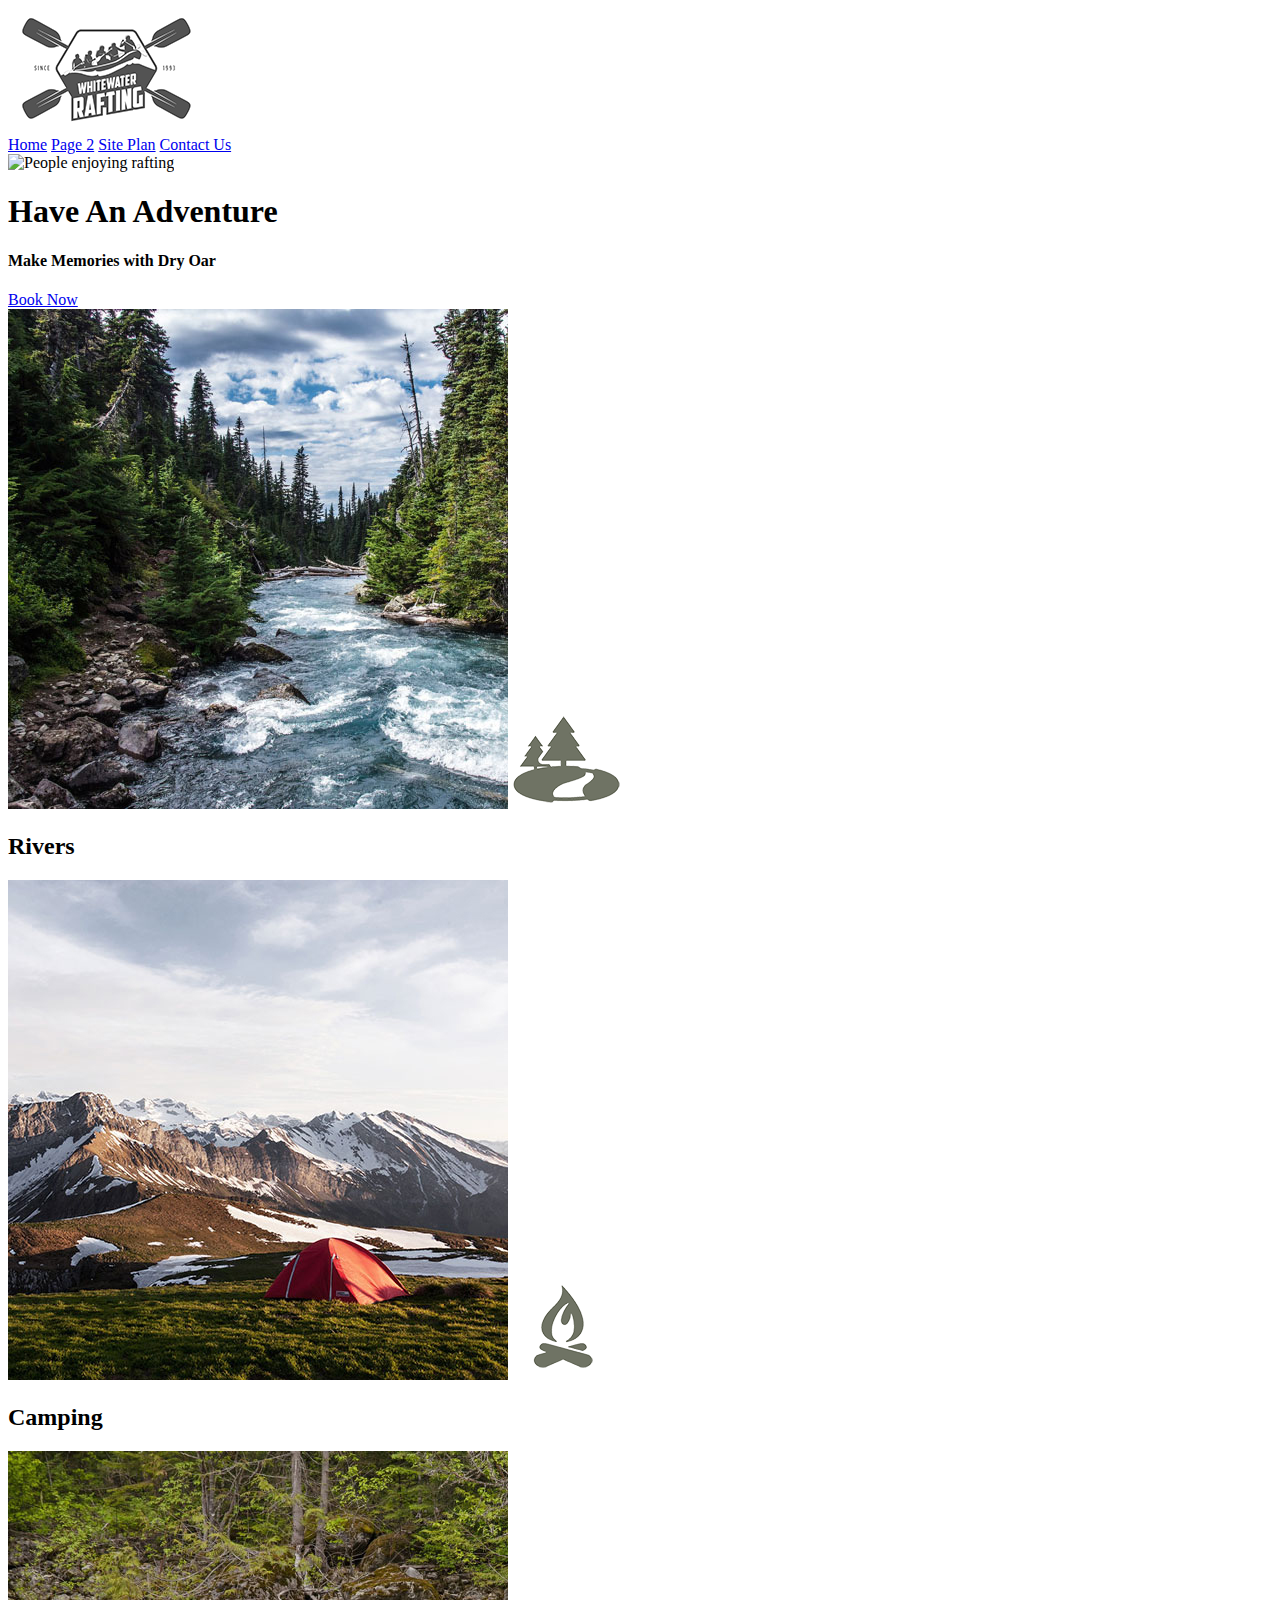
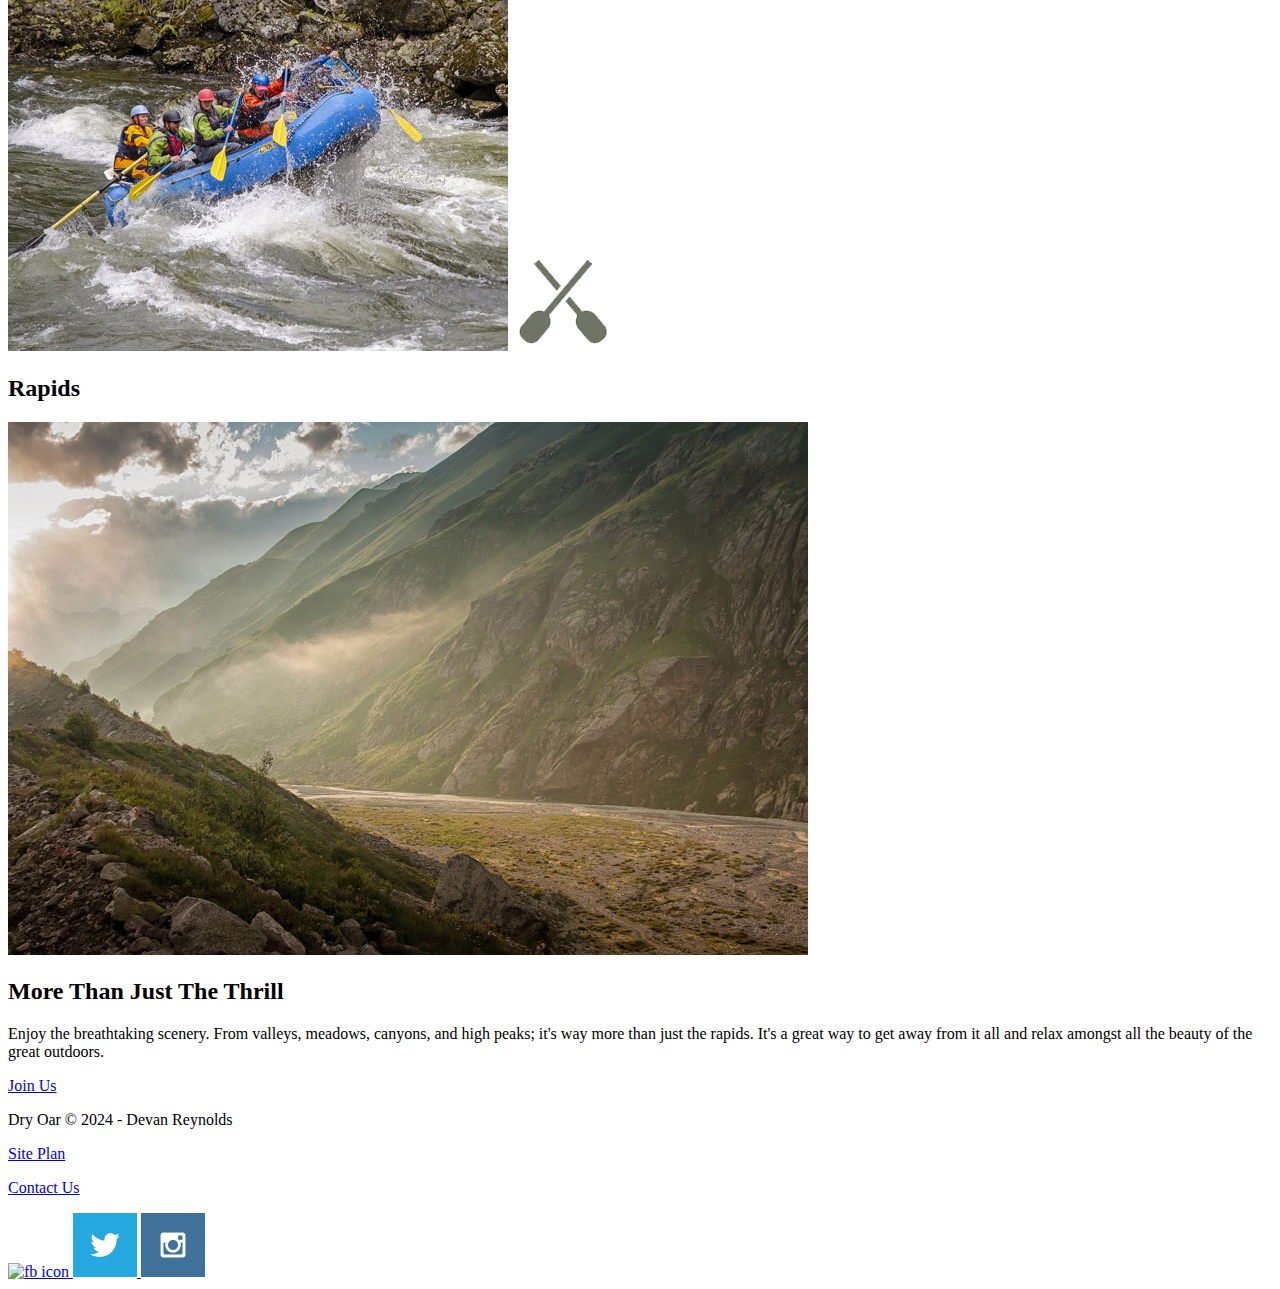
==== wwr/index.html @ 3b50d525 "added another pages" ====
<!DOCTYPE html>
<html lang="en">
<head>
    <meta charset="UTF-8">
    <meta name="viewport" content="width=device-width, initial-scale=1.0">
    <title> Whitewater Rafting Vacations | Dry Oar Boating | Home
          </title>
</head>
<body>
    <header>
        <a id="logo_link" href="index.html">
            <img class="logo" src="images/logo7_200.png" alt="Dry Oar Logo">
        </a>
        <nav>
            <a href="index.html">Home</a>
            <a href="#">Page 2</a>
            <a href="site-plan-rafting.html">Site Plan</a>
            <a href="contactus.html">Contact Us</a>
        </nav>
    </header>
    <div id="hero-box">
        <div id="hero-box">
            <img id="hero-img" src="images/her.png" alt="People enjoying rafting">
        </div>
        <section id="hero-msg">
            <h1 class="home-title">Have An Adventure</h1>
            <h4>Make Memories with Dry Oar </h4>
            <div class='button-box'>
                <a class='book' href="contactus.html">Book Now</a>
            </div>
        </section>
    </div>
    <main class="home-grid">
        <section class="rivers-card">
            <img class="card-img" src="images/rivers.jpg" alt="river in forest">
            <img class="icon" src="images/river_icon.png" alt="river icon">
            <h2>Rivers</h2>
        </section>
        <section class="camping-card">
            <img class="card-img" src="images/camping.jpg" alt="tent in mountains">
            <img class="icon" src="images/fire_icon.png" alt="fire icon">
            <h2>Camping</h2>
        </section>
        <section class="rapids-card">
            <img class="card-img" src="images/rapids.jpg" alt="rafting boat">
            <img class="icon" src="images/oars.png" alt="oars icon">
            <h2>Rapids</h2>
        </section>
        <img class="mountains" src="images/mountains.jpg" alt="Misty mountains">
        <section class="msg">
            <h2>More Than Just The Thrill</h2>
            <p>Enjoy the breathtaking scenery. From valleys, meadows, canyons, and high peaks; it's way more than just the rapids. It's a great way to get away from it all and relax amongst all the beauty of the great outdoors. </p>
            <a class='join' href="rivers.html">Join Us</a>
        </section>

    </main>
    <footer>
        <p>Dry Oar &copy; 2024 - Devan Reynolds</p>
        <p><a href="sie-plan-rafting.html">Site Plan</a></p>
        <p><a href="contactus.html">Contact Us</a></p>
        <div class="social">
            <a href="https://facebook.com">
                <img sroc="images/facebook.png" alt="fb icon">
            </a>
            <a href="https://twitter.com">
                <img src="images/twitter.png" alt="twitter icon">
            </a>
            <a href="https://instagram.com">
                <img src="images/instagram.png" alt="instagram icon">
            </a>
        </div>
    </footer>

</body>
</html>
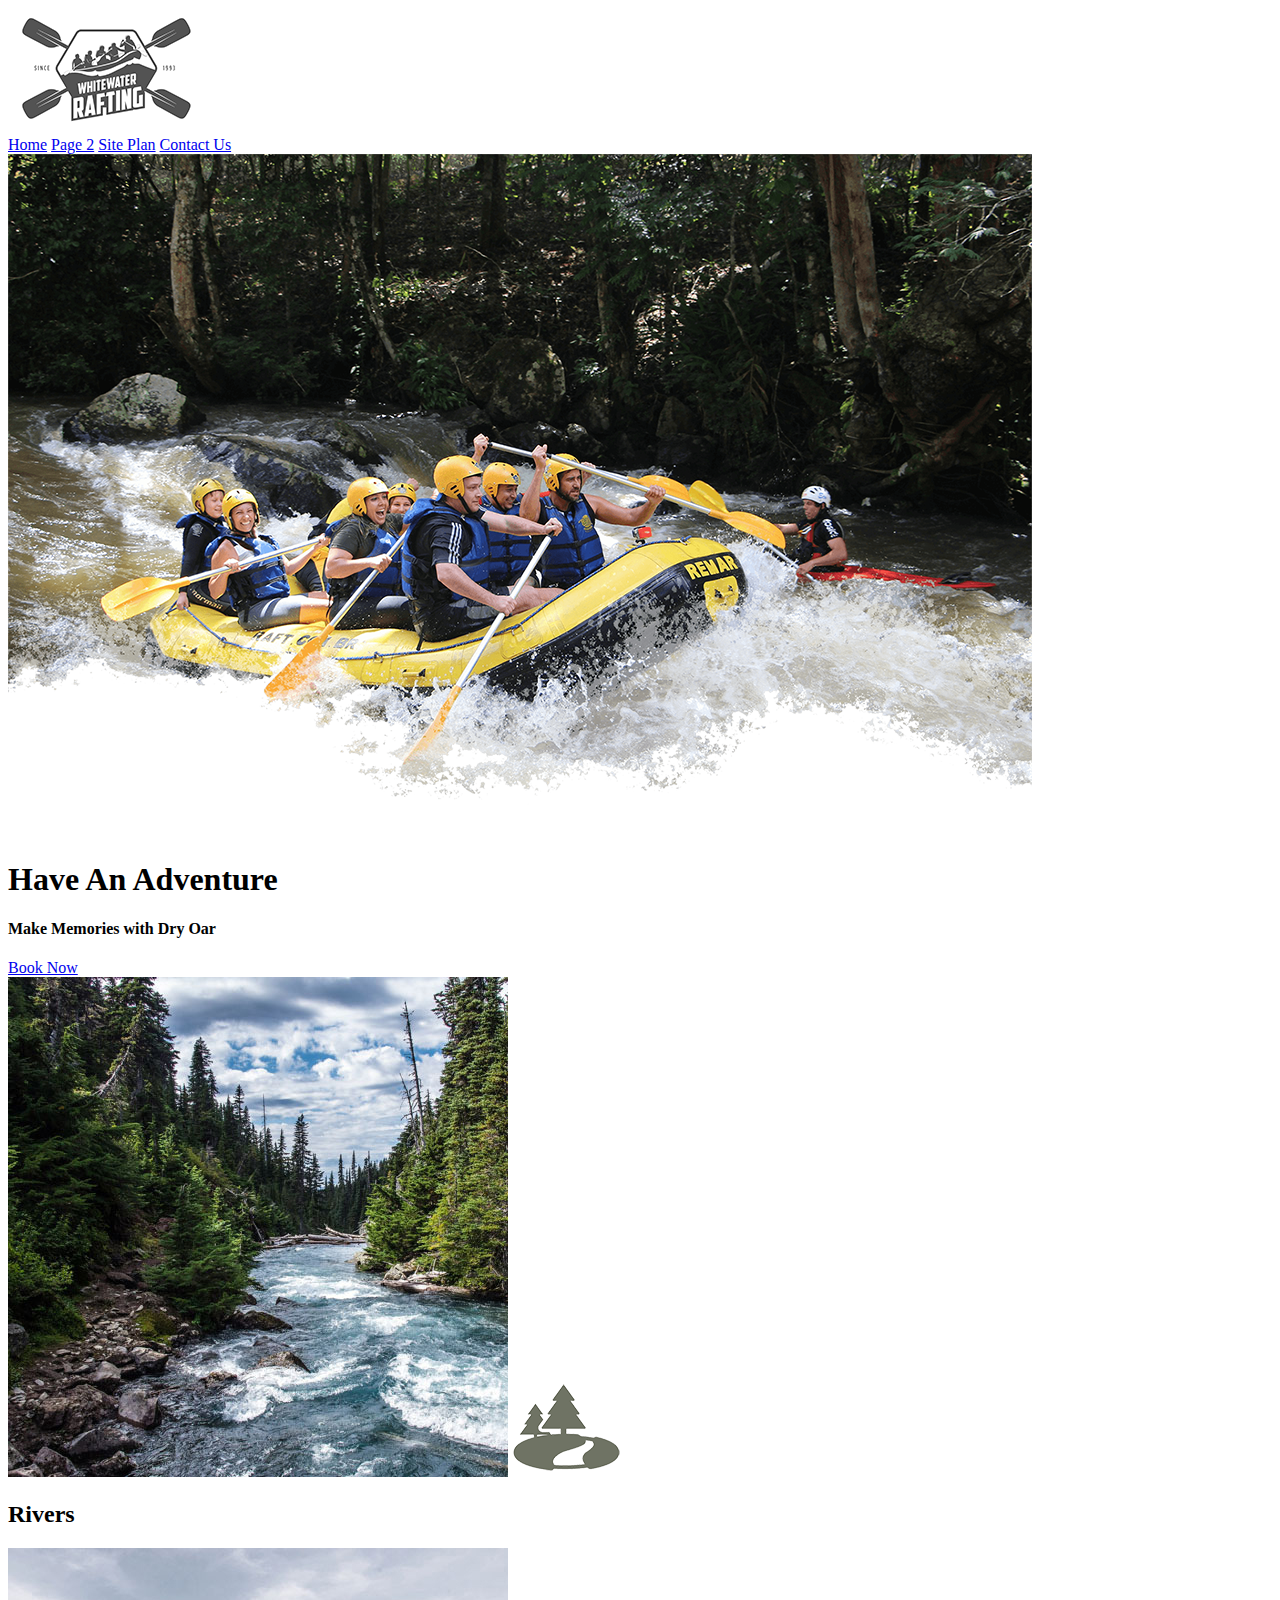
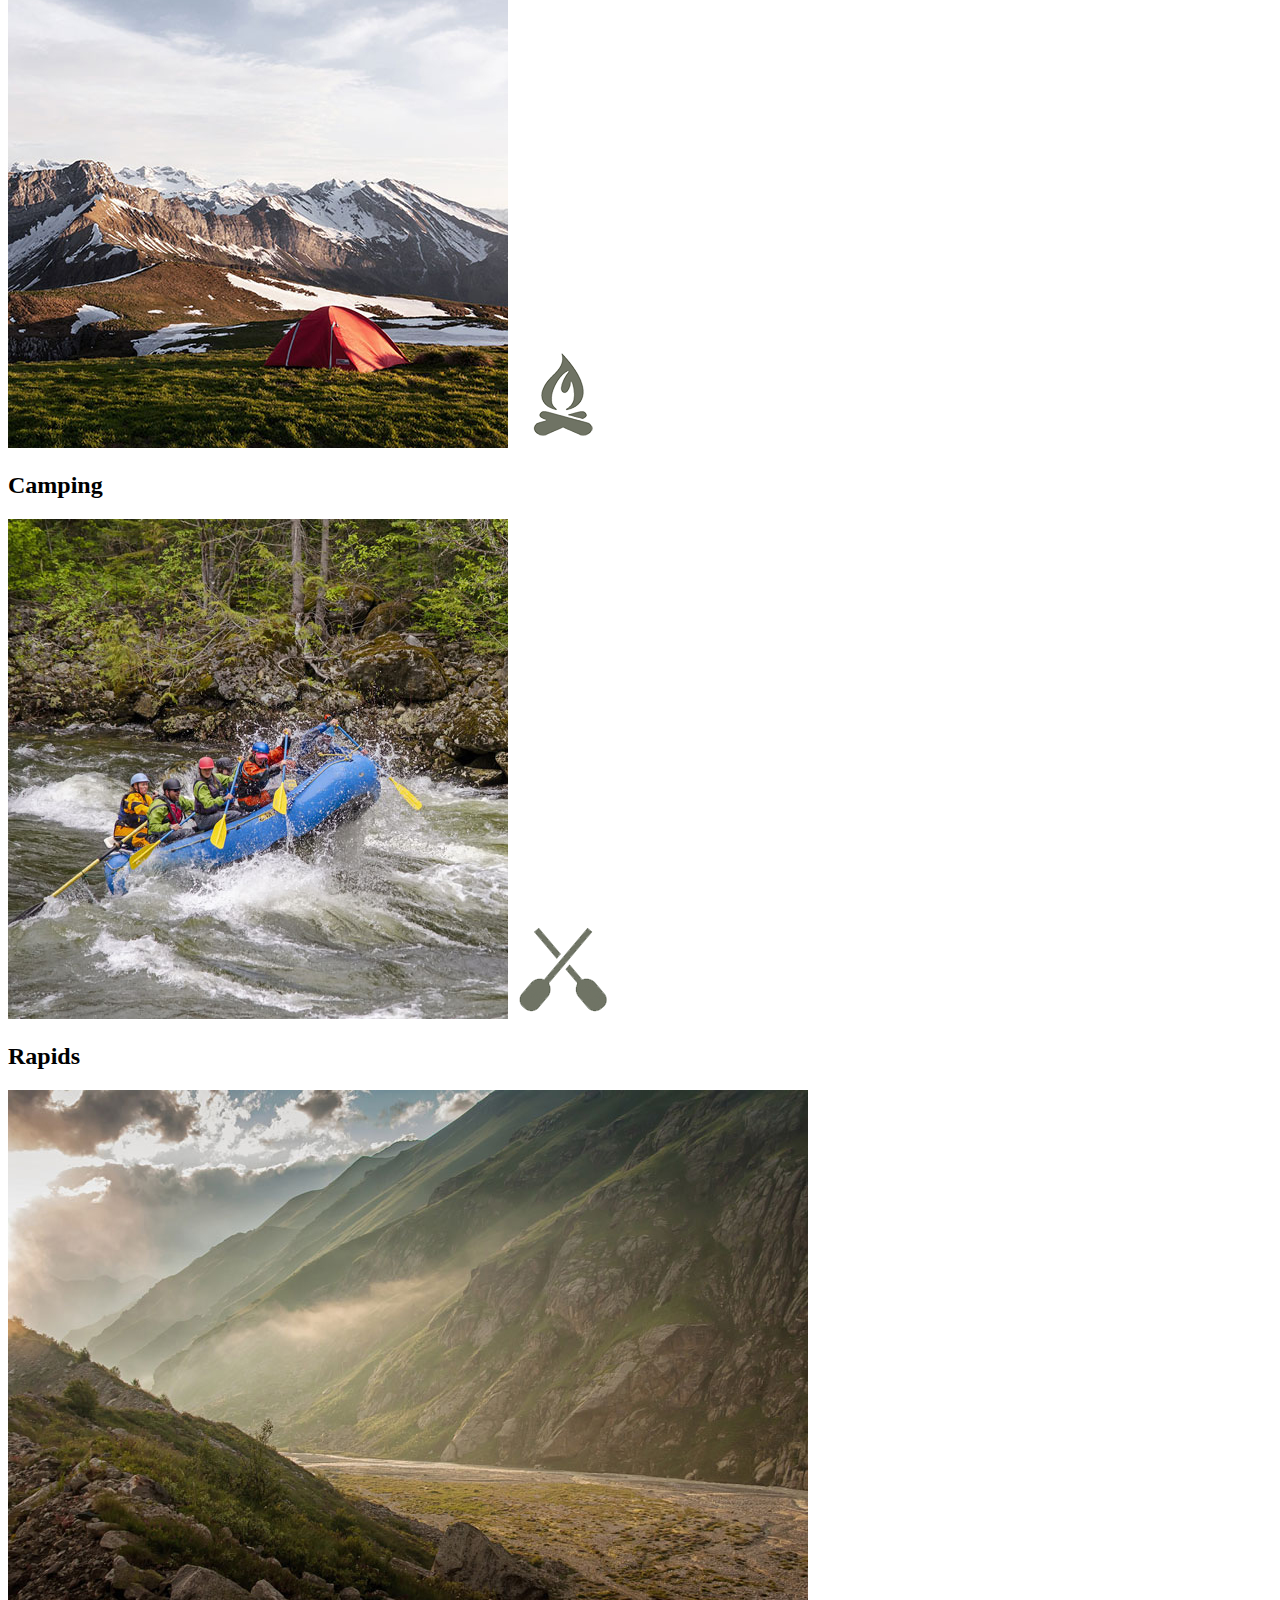
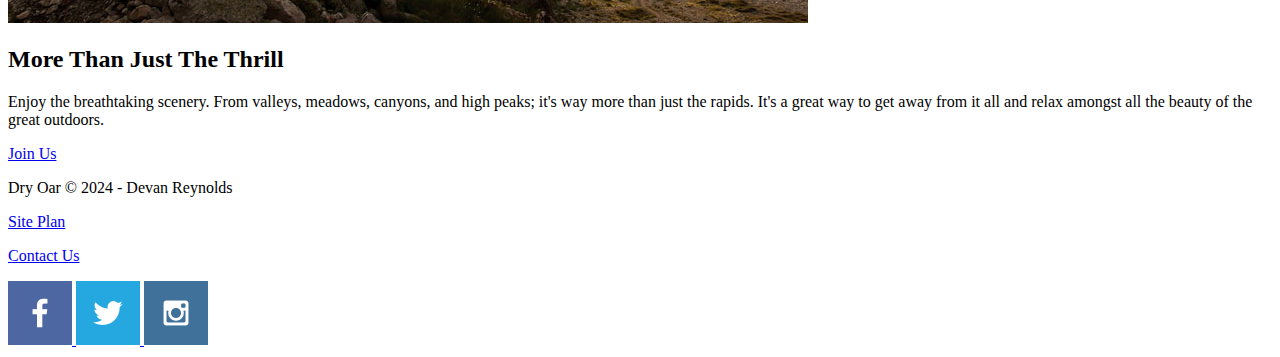
==== commit db7a092d: "fixed bugs" ====
--- a/wwr/index.html
+++ b/wwr/index.html
@@ -19,8 +19,7 @@
         </nav>
     </header>
     <div id="hero-box">
-        <div id="hero-box">
-            <img id="hero-img" src="images/her.png" alt="People enjoying rafting">
+            <img id="hero-img" src="images/hero.png" alt="People enjoying rafting">
         </div>
         <section id="hero-msg">
             <h1 class="home-title">Have An Adventure</h1>
@@ -56,11 +55,11 @@
     </main>
     <footer>
         <p>Dry Oar &copy; 2024 - Devan Reynolds</p>
-        <p><a href="sie-plan-rafting.html">Site Plan</a></p>
+        <p><a href="site-plan-rafting.html">Site Plan</a></p>
         <p><a href="contactus.html">Contact Us</a></p>
         <div class="social">
             <a href="https://facebook.com">
-                <img sroc="images/facebook.png" alt="fb icon">
+                <img src="images/facebook.png" alt="fb icon">
             </a>
             <a href="https://twitter.com">
                 <img src="images/twitter.png" alt="twitter icon">
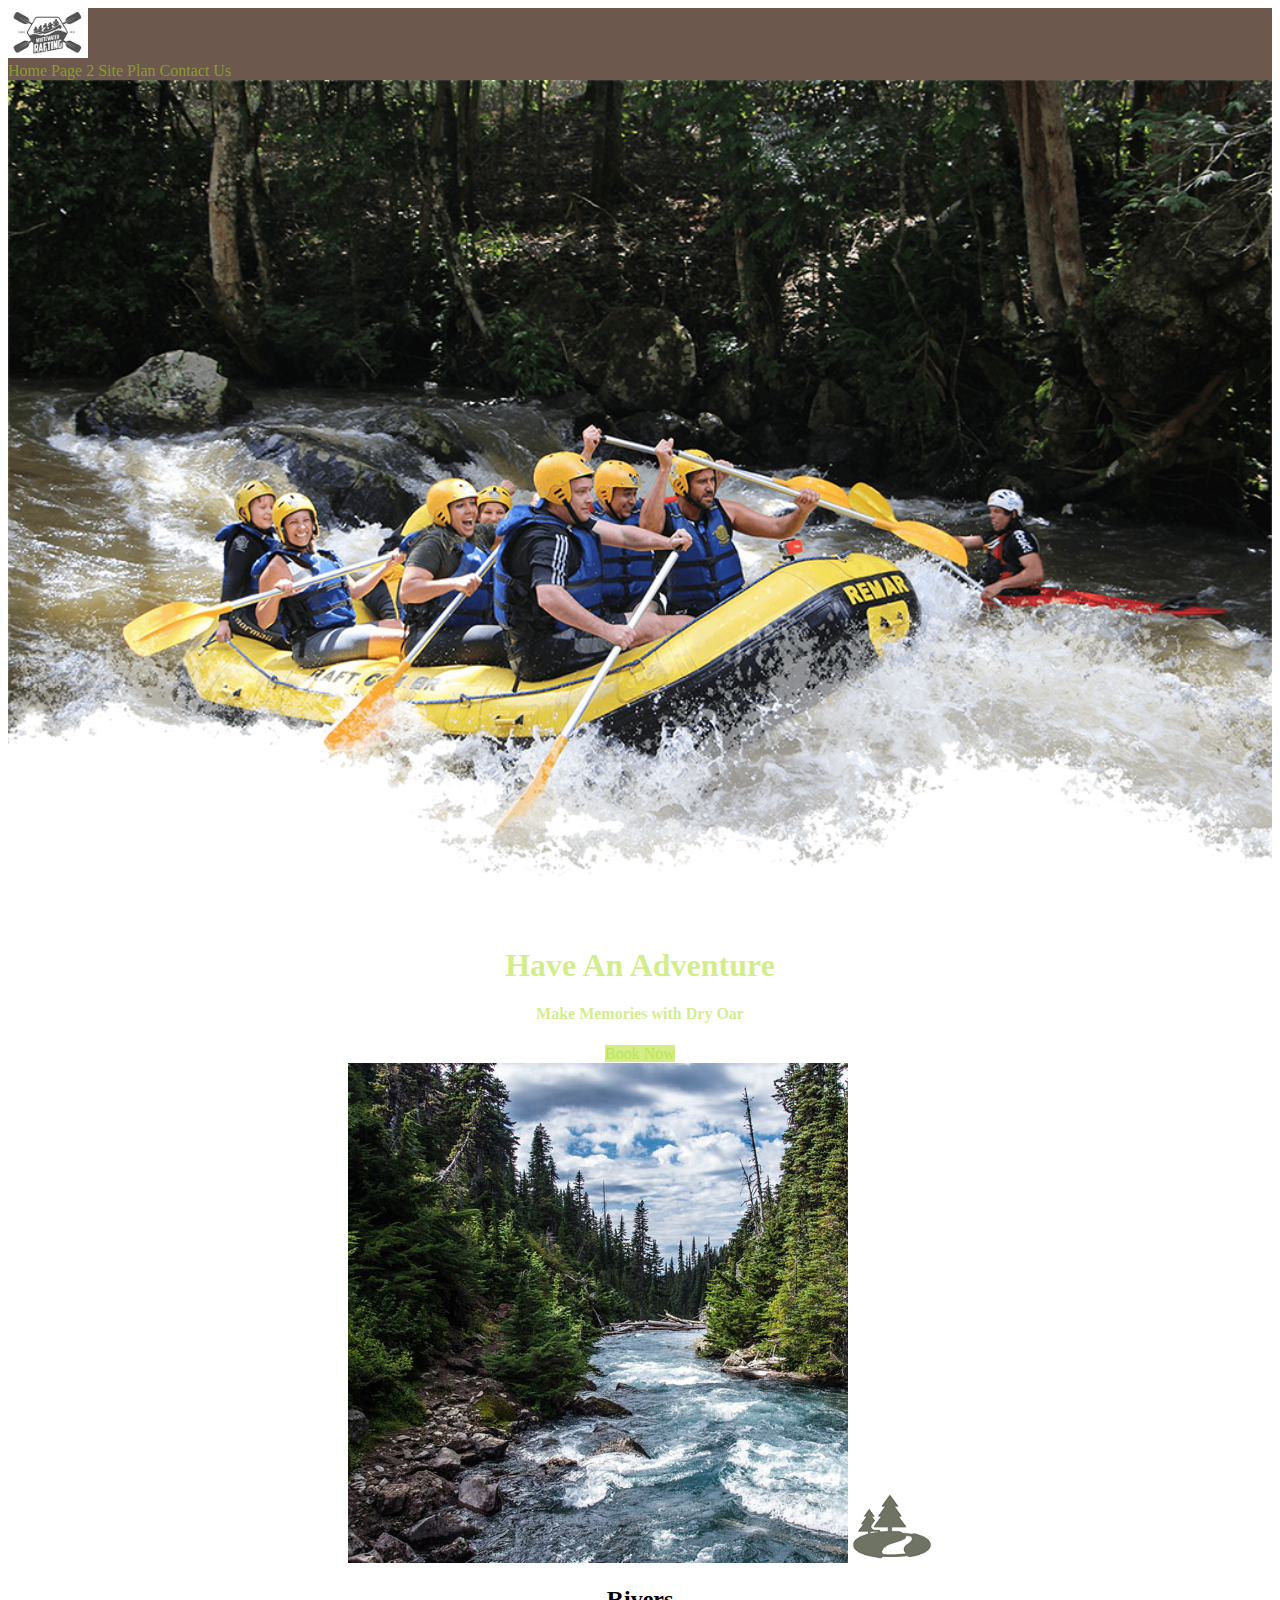
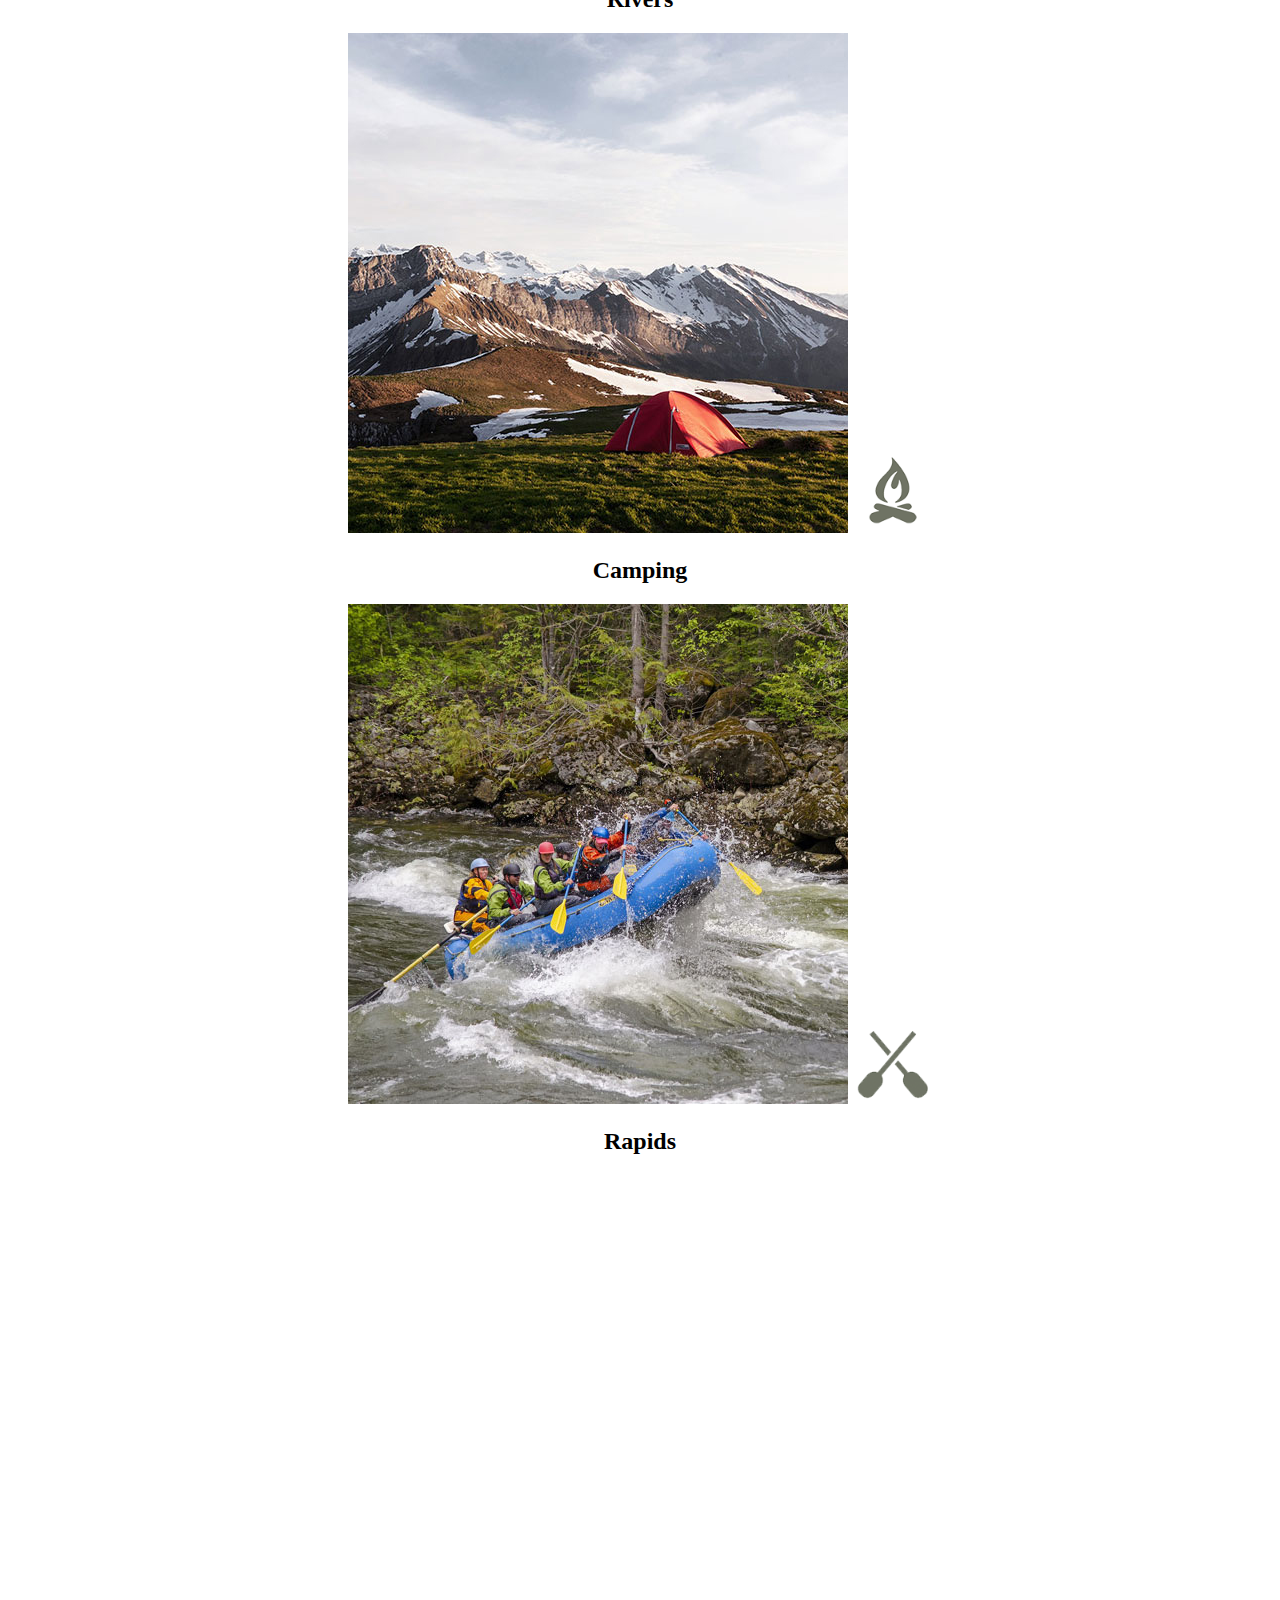
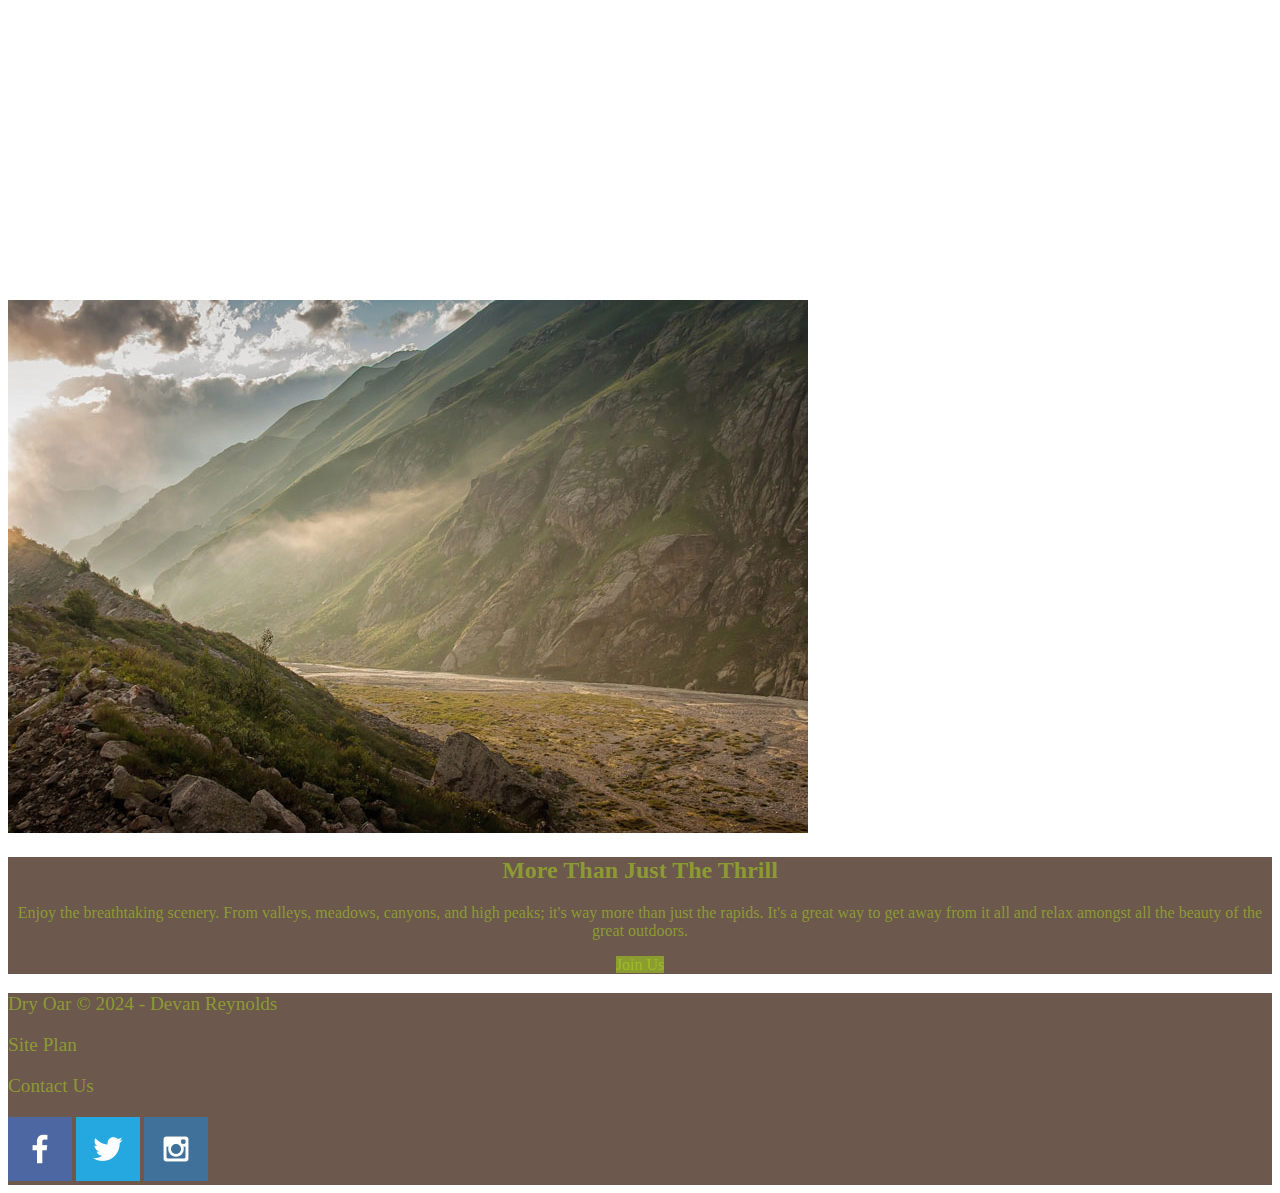
==== commit ba685918: "made changes and such" ====
--- a/wwr/index.html
+++ b/wwr/index.html
@@ -5,70 +5,73 @@
     <meta name="viewport" content="width=device-width, initial-scale=1.0">
     <title> Whitewater Rafting Vacations | Dry Oar Boating | Home
           </title>
+    <link rel="stylesheet" href="styles/style.css">
 </head>
 <body>
-    <header>
-        <a id="logo_link" href="index.html">
-            <img class="logo" src="images/logo7_200.png" alt="Dry Oar Logo">
-        </a>
-        <nav>
-            <a href="index.html">Home</a>
-            <a href="#">Page 2</a>
-            <a href="site-plan-rafting.html">Site Plan</a>
-            <a href="contactus.html">Contact Us</a>
-        </nav>
-    </header>
-    <div id="hero-box">
-            <img id="hero-img" src="images/hero.png" alt="People enjoying rafting">
+    <div id="content">
+        <header>
+            <a id="logo_link" href="index.html">
+                <img class="logo" src="images/logo7_200.png" alt="Dry Oar Logo">
+            </a>
+            <nav>
+                <a href="index.html">Home</a>
+                <a href="#">Page 2</a>
+                <a href="site-plan-rafting.html">Site Plan</a>
+                <a href="contactus.html">Contact Us</a>
+            </nav>
+        </header>
+        <div id="hero-box">
+                <img id="hero-img" src="images/hero.png" alt="People enjoying rafting">
+            </div>
+            <section id="hero-msg">
+                <h1 class="home-title">Have An Adventure</h1>
+                <h4>Make Memories with Dry Oar </h4>
+                <div class='button-box'>
+                    <a class='book' href="contactus.html">Book Now</a>
+                </div>
+            </section>
         </div>
-        <section id="hero-msg">
-            <h1 class="home-title">Have An Adventure</h1>
-            <h4>Make Memories with Dry Oar </h4>
-            <div class='button-box'>
-                <a class='book' href="contactus.html">Book Now</a>
+        <main class="home-grid">
+            <section class="rivers-card">
+                <img class="card-img" src="images/rivers.jpg" alt="river in forest">
+                <img class="icon" src="images/river_icon.png" alt="river icon">
+                <h2>Rivers</h2>
+            </section>
+            <section class="camping-card">
+                <img class="card-img" src="images/camping.jpg" alt="tent in mountains">
+                <img class="icon" src="images/fire_icon.png" alt="fire icon">
+                <h2>Camping</h2>
+            </section>
+            <section class="rapids-card">
+                <img class="card-img" src="images/rapids.jpg" alt="rafting boat">
+                <img class="icon" src="images/oars.png" alt="oars icon">
+                <h2>Rapids</h2>
+            </section>
+            <div id="background"></div>
+            <img class="mountains" src="images/mountains.jpg" alt="Misty mountains">
+            <section class="msg">
+                <h2>More Than Just The Thrill</h2>
+                <p>Enjoy the breathtaking scenery. From valleys, meadows, canyons, and high peaks; it's way more than just the rapids. It's a great way to get away from it all and relax amongst all the beauty of the great outdoors. </p>
+                <a class='join' href="rivers.html">Join Us</a>
+            </section>
+
+        </main>
+        <footer>
+            <p>Dry Oar &copy; 2024 - Devan Reynolds</p>
+            <p><a href="site-plan-rafting.html">Site Plan</a></p>
+            <p><a href="contactus.html">Contact Us</a></p>
+            <div class="social">
+                <a href="https://facebook.com" target="_blank">
+                    <img src="images/facebook.png" alt="fb icon">
+                </a>
+                <a href="https://twitter.com">
+                    <img src="images/twitter.png" alt="twitter icon">
+                </a>
+                <a href="https://instagram.com">
+                    <img src="images/instagram.png" alt="instagram icon">
+                </a>
             </div>
-        </section>
+        </footer>
     </div>
-    <main class="home-grid">
-        <section class="rivers-card">
-            <img class="card-img" src="images/rivers.jpg" alt="river in forest">
-            <img class="icon" src="images/river_icon.png" alt="river icon">
-            <h2>Rivers</h2>
-        </section>
-        <section class="camping-card">
-            <img class="card-img" src="images/camping.jpg" alt="tent in mountains">
-            <img class="icon" src="images/fire_icon.png" alt="fire icon">
-            <h2>Camping</h2>
-        </section>
-        <section class="rapids-card">
-            <img class="card-img" src="images/rapids.jpg" alt="rafting boat">
-            <img class="icon" src="images/oars.png" alt="oars icon">
-            <h2>Rapids</h2>
-        </section>
-        <img class="mountains" src="images/mountains.jpg" alt="Misty mountains">
-        <section class="msg">
-            <h2>More Than Just The Thrill</h2>
-            <p>Enjoy the breathtaking scenery. From valleys, meadows, canyons, and high peaks; it's way more than just the rapids. It's a great way to get away from it all and relax amongst all the beauty of the great outdoors. </p>
-            <a class='join' href="rivers.html">Join Us</a>
-        </section>
-
-    </main>
-    <footer>
-        <p>Dry Oar &copy; 2024 - Devan Reynolds</p>
-        <p><a href="site-plan-rafting.html">Site Plan</a></p>
-        <p><a href="contactus.html">Contact Us</a></p>
-        <div class="social">
-            <a href="https://facebook.com">
-                <img src="images/facebook.png" alt="fb icon">
-            </a>
-            <a href="https://twitter.com">
-                <img src="images/twitter.png" alt="twitter icon">
-            </a>
-            <a href="https://instagram.com">
-                <img src="images/instagram.png" alt="instagram icon">
-            </a>
-        </div>
-    </footer>
-
 </body>
 </html>--- a/wwr/styles/style.css
+++ b/wwr/styles/style.css
@@ -0,0 +1,129 @@
+
+@import url('hfonts.googleapis.com/css2?family=IM+Fell+French+Canon&family=Lato:ital,wght@0,400;0,700;1,400&display=swap');
+@import url('https://fonts.googleapis.com/css2?family=Amatic+SC&display=swap');
+
+:root {
+
+  --primary-color:  #6C584C  ;
+  --secondary-color: #DDE5B6 ;
+  --accent1-color: #AADC1784;
+  --accent2-color: white;
+
+  --heading-font:
+  --paragraph-font: Lato, Helvetica, sans-serif;
+
+
+  --headline-color-on-white: #6C584C;   
+  --headline-color-on-color: white;  
+  --paragraph-color-on-white: #6C584C;  
+  --paragraph-color-on-color: white;  
+  --paragraph-background-color: #6c584c  ;
+  --nav-link-color: #AADC1784;
+  ;
+  --paragraph-background-color: #6c584c  ;
+  --nav-background-color:
+  --nav-hover-link-color: white;
+  --nav-hover-background-color: #396E94;
+}
+
+ /* External Stylesheet */
+
+/* Container for entire page */
+#content {
+  max-width: 1600px;
+  margin: 0 auto;
+}
+
+/* Centering */
+nav a,
+#hero-msg h1,
+#hero-msg h4,
+.button-box,
+main section {
+  text-align: center;
+}
+
+/* Background container */
+#background {
+  height: 725px;
+}
+
+/* Background colors */
+body {
+  background-color: white;
+}
+
+header {
+  background-color: var(--headline-color-on-white);
+}
+
+nav a:hover {
+  background-color: var(--nav-hover-backound-color);
+}
+
+.book,
+.join {
+  background-color: var(--accent1-color);
+}
+
+.book:hover,
+.join:hover {
+  background-color: var(--accent1-color);
+}
+
+#background {
+  background-color: var(--accent2-color);
+}
+
+.msg {
+  background-color: var(--paragraph-background-color);
+}
+
+footer {
+  background-color: var(--paragraph-background-color);
+}
+
+/* Foreground colors */
+nav a,
+nav a:hover,
+.home-title,
+h4,
+.book,
+.join,
+.book:hover,
+.join:hover,
+.msg h2,
+.msg p,
+footer p,
+footer a,
+footer a:hover {
+  color: var(--nav-link-color);
+}
+
+/* Widths */
+.logo,
+.icon {
+  width: 80px;
+}
+
+#hero-img {
+  width: 100%;
+}
+
+/* Remove default underline of links */
+nav a,
+.book,
+.join,
+footer a {
+  text-decoration: none;
+}
+
+/* Add underline on hover */
+footer p a:hover {
+  text-decoration: underline;
+}
+
+/* Footer font size */
+footer p {
+  font-size: 1.2em;
+}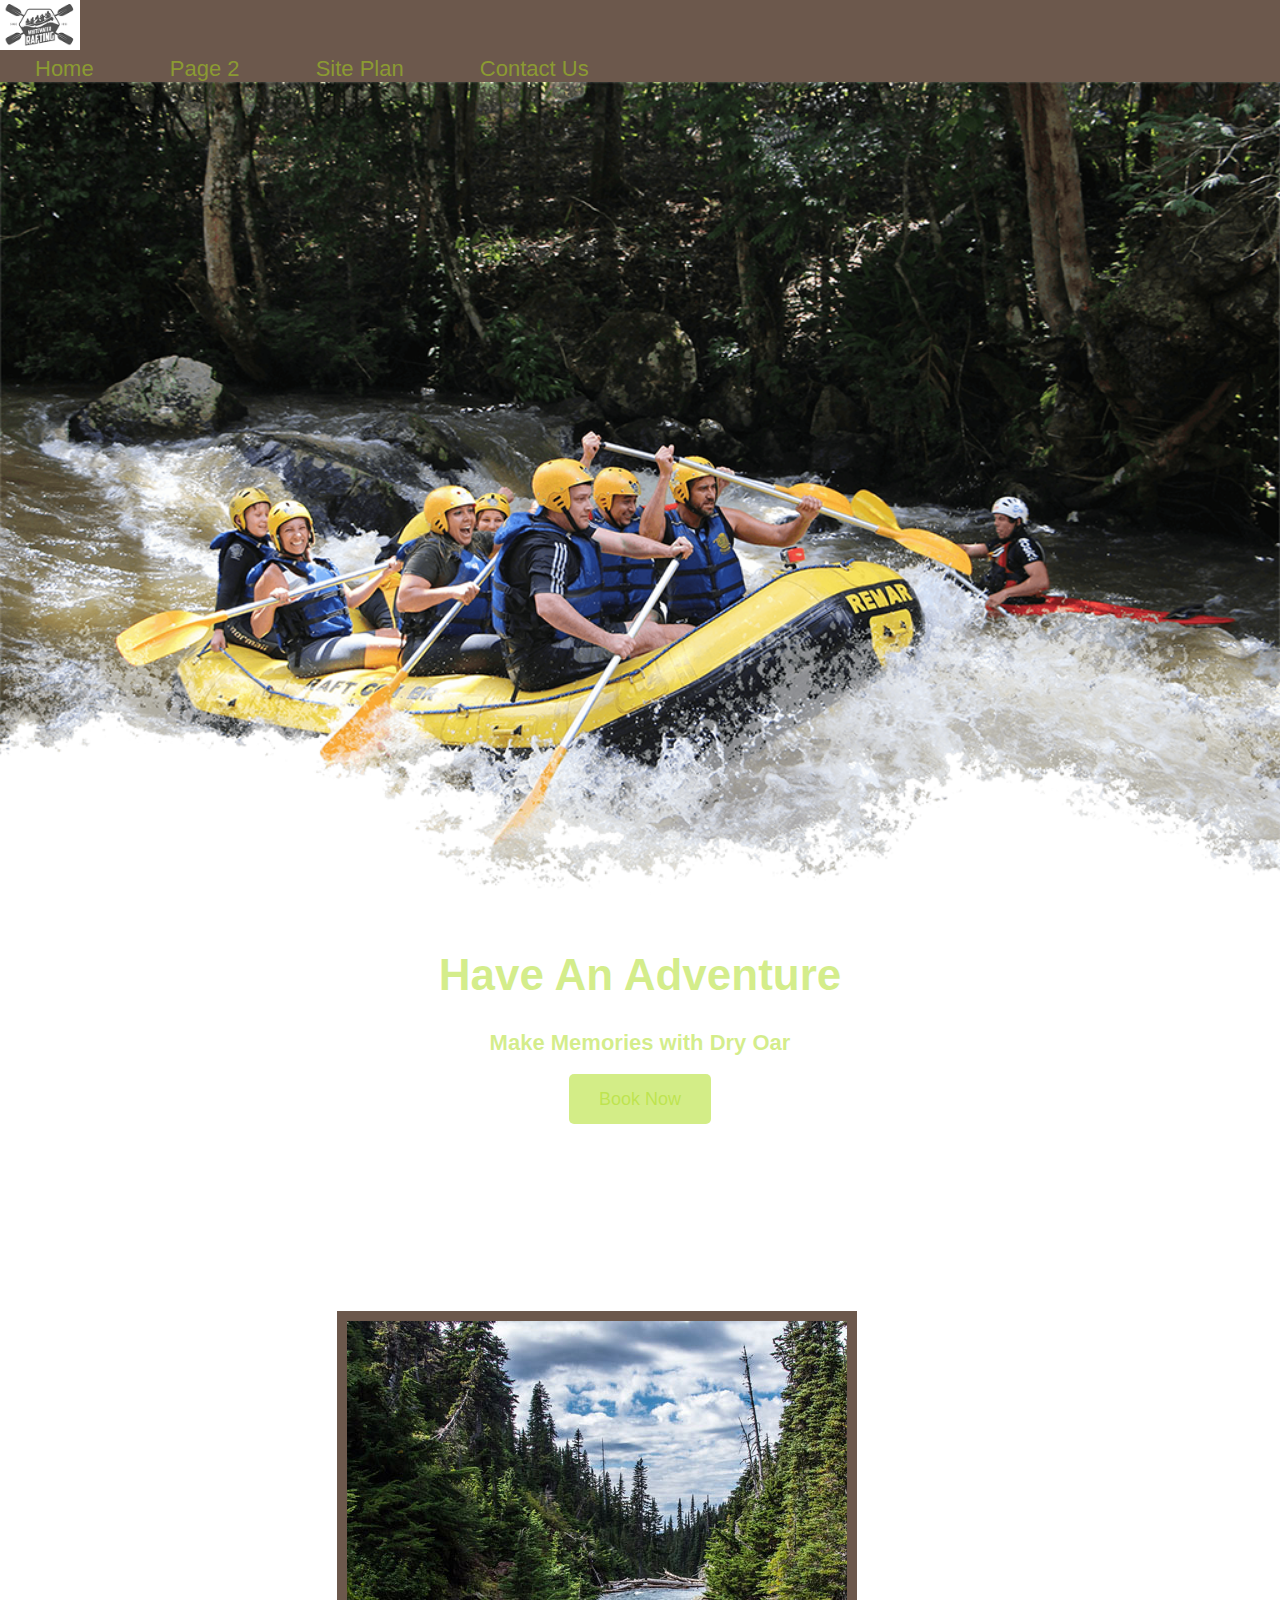
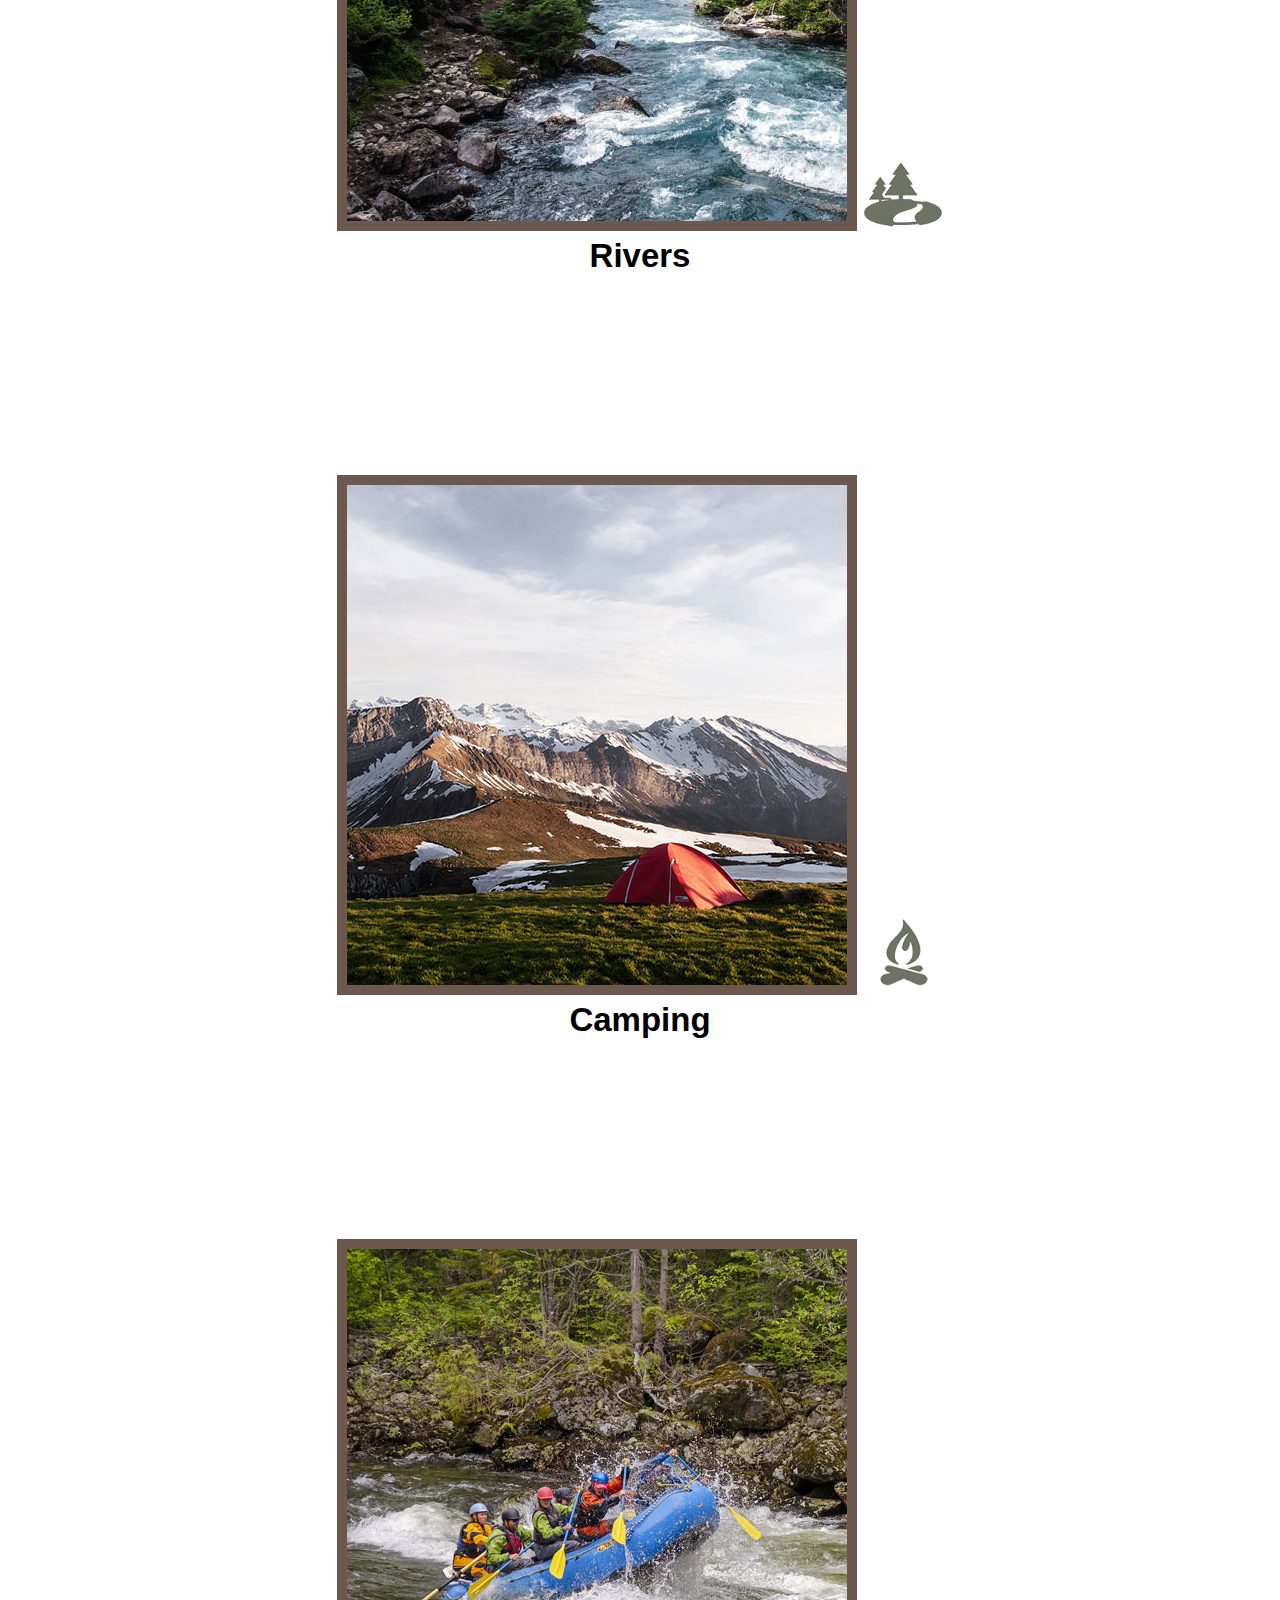
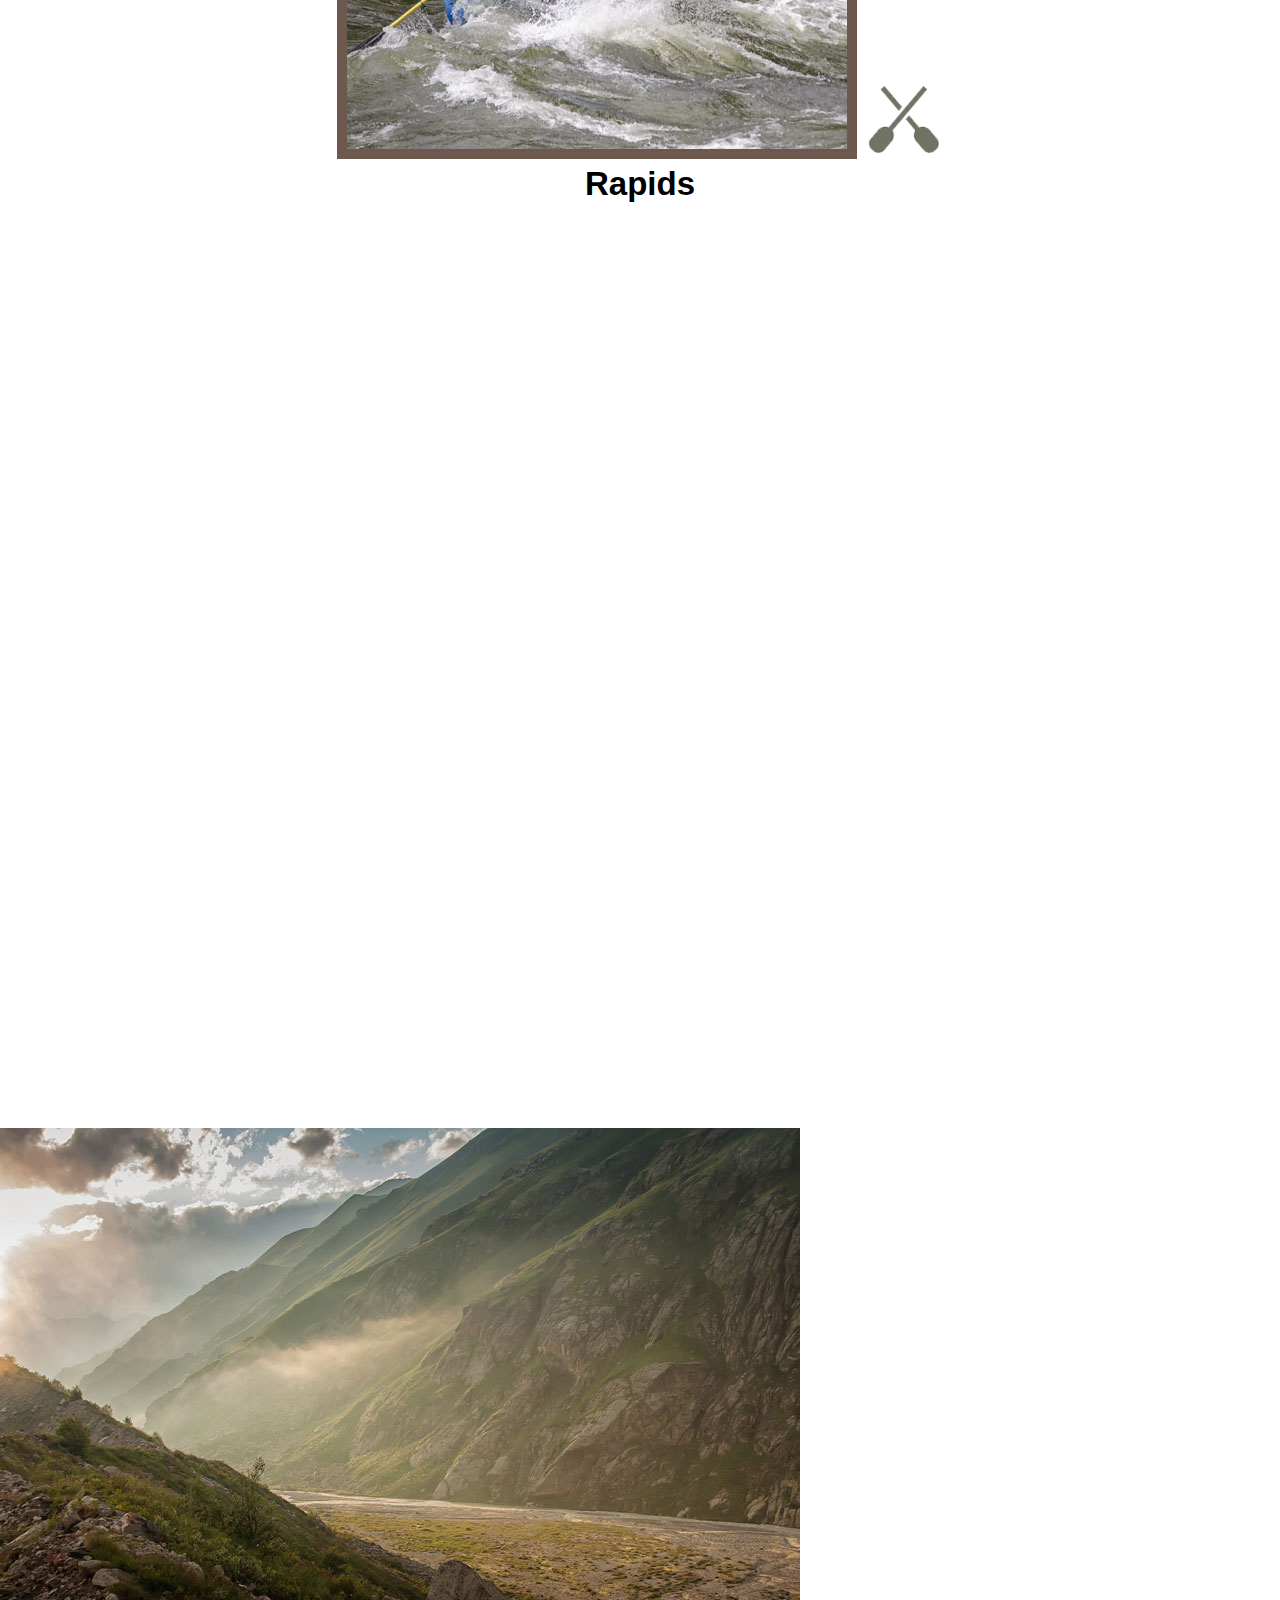
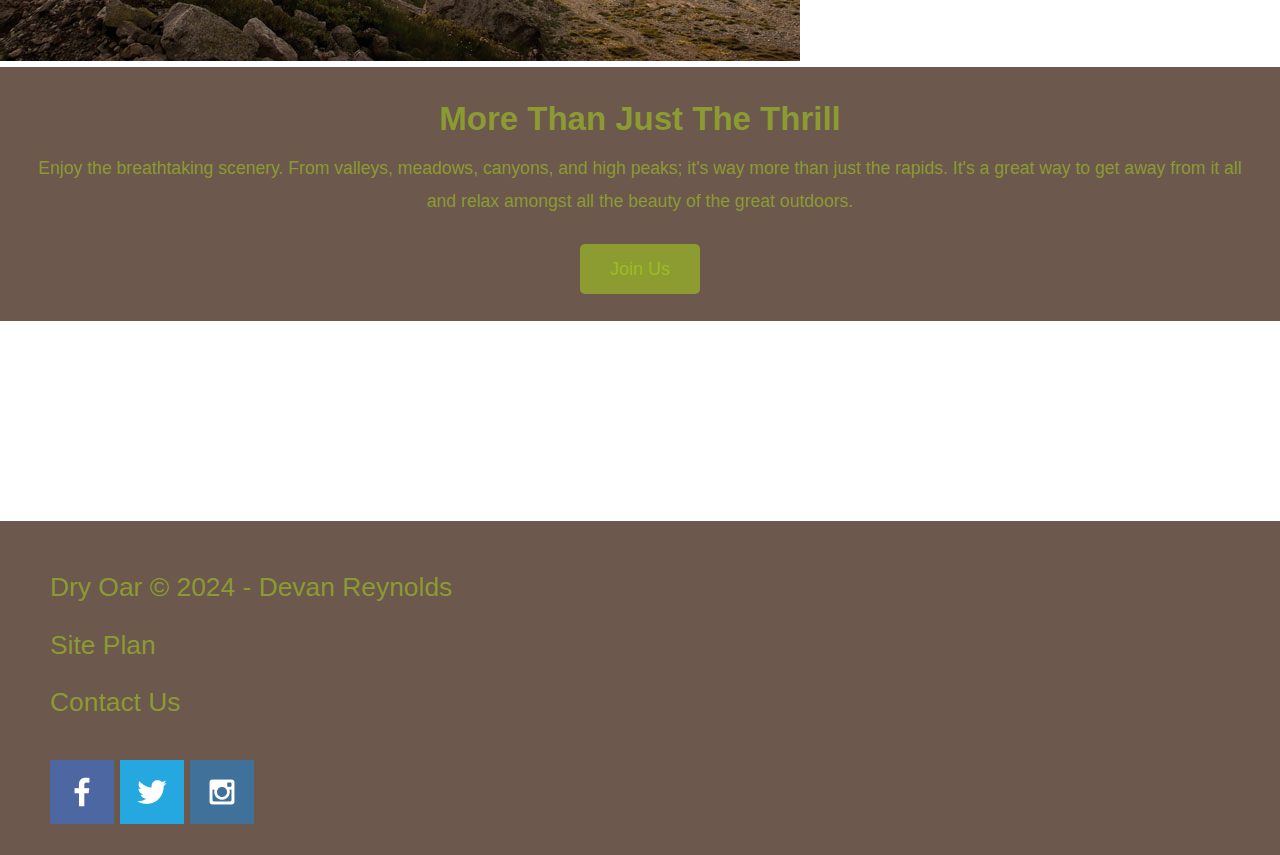
==== commit 59cde12e: "updated stuff" ====
--- a/wwr/index.html
+++ b/wwr/index.html
@@ -72,6 +72,5 @@
                 </a>
             </div>
         </footer>
-    </div>
 </body>
 </html>--- a/wwr/styles/style.css
+++ b/wwr/styles/style.css
@@ -5,7 +5,7 @@
 :root {
 
   --primary-color:  #6C584C  ;
-  --secondary-color: #DDE5B6 ;
+  --secondary-color: #AADC1784 ;
   --accent1-color: #AADC1784;
   --accent2-color: white;
 
@@ -51,12 +51,62 @@
 /* Background colors */
 body {
   background-color: white;
-}
-
+  font-family: Arial, Helvetica, sans-serif;
+  font-size: 22px;
+  margin: 0;
+  padding: 0;
+}
+h2 {
+  margin: 0;
+
+}
+body {
+  font-family: Arial, Helvetica, sans-serif;
+
+}
+.home-title {
+  font-size: 2em;
+
+}
+.book,
+.join {
+  font-size: 18px;
+}
+.msg p {
+  font-size: 0.8em;
+}
+.msg {
+  line-height: 1.5em;
+}
+#logo_link {
+  padding-top: 5px;
+}
+nav a {
+  padding:35px;
+}
+.book,
+.join {
+  padding: 15px 30px;
+
+}
+.icon {
+  padding-top: 10px;
+}
+.msg {
+  padding: 35px;
+
+}
+.msg p {
+  padding-bottom: 15px;
+}
 header {
   background-color: var(--headline-color-on-white);
 }
 
+nav a {
+  text-decoration: none;
+  color: #396E94;
+}
 nav a:hover {
   background-color: var(--nav-hover-backound-color);
 }
@@ -80,7 +130,42 @@
 }
 
 footer {
+  padding: 25px 50px;
   background-color: var(--paragraph-background-color);
+}
+footer .social img {
+  padding-top: 15px;
+}
+.home-title {
+  margin-top: 10px;
+}
+.book,
+.join {
+  margin-top: 50px;
+}
+.rivers-card,
+.camping-card,
+.rapids-card {
+    margin: 200px 0;
+}
+
+footer {
+    margin-top: 200px;
+}
+
+/* Borders and Border Radius */
+.book,
+.join {
+    border-radius: 5px;
+}
+
+.card-img {
+    border: 10px solid #6C584C; 
+}
+
+/* Box Sizing */
+main section img {
+    box-sizing: border-box;
 }
 
 /* Foreground colors */
@@ -126,4 +211,13 @@
 /* Footer font size */
 footer p {
   font-size: 1.2em;
-}+}
+
+.home-title {
+  font-family: Arial, Helvetica, sans-serif;
+  font-size: 2em;
+}
+.msg {
+  background-color: #6C584C;
+  line-height: 1.5em;
+}
